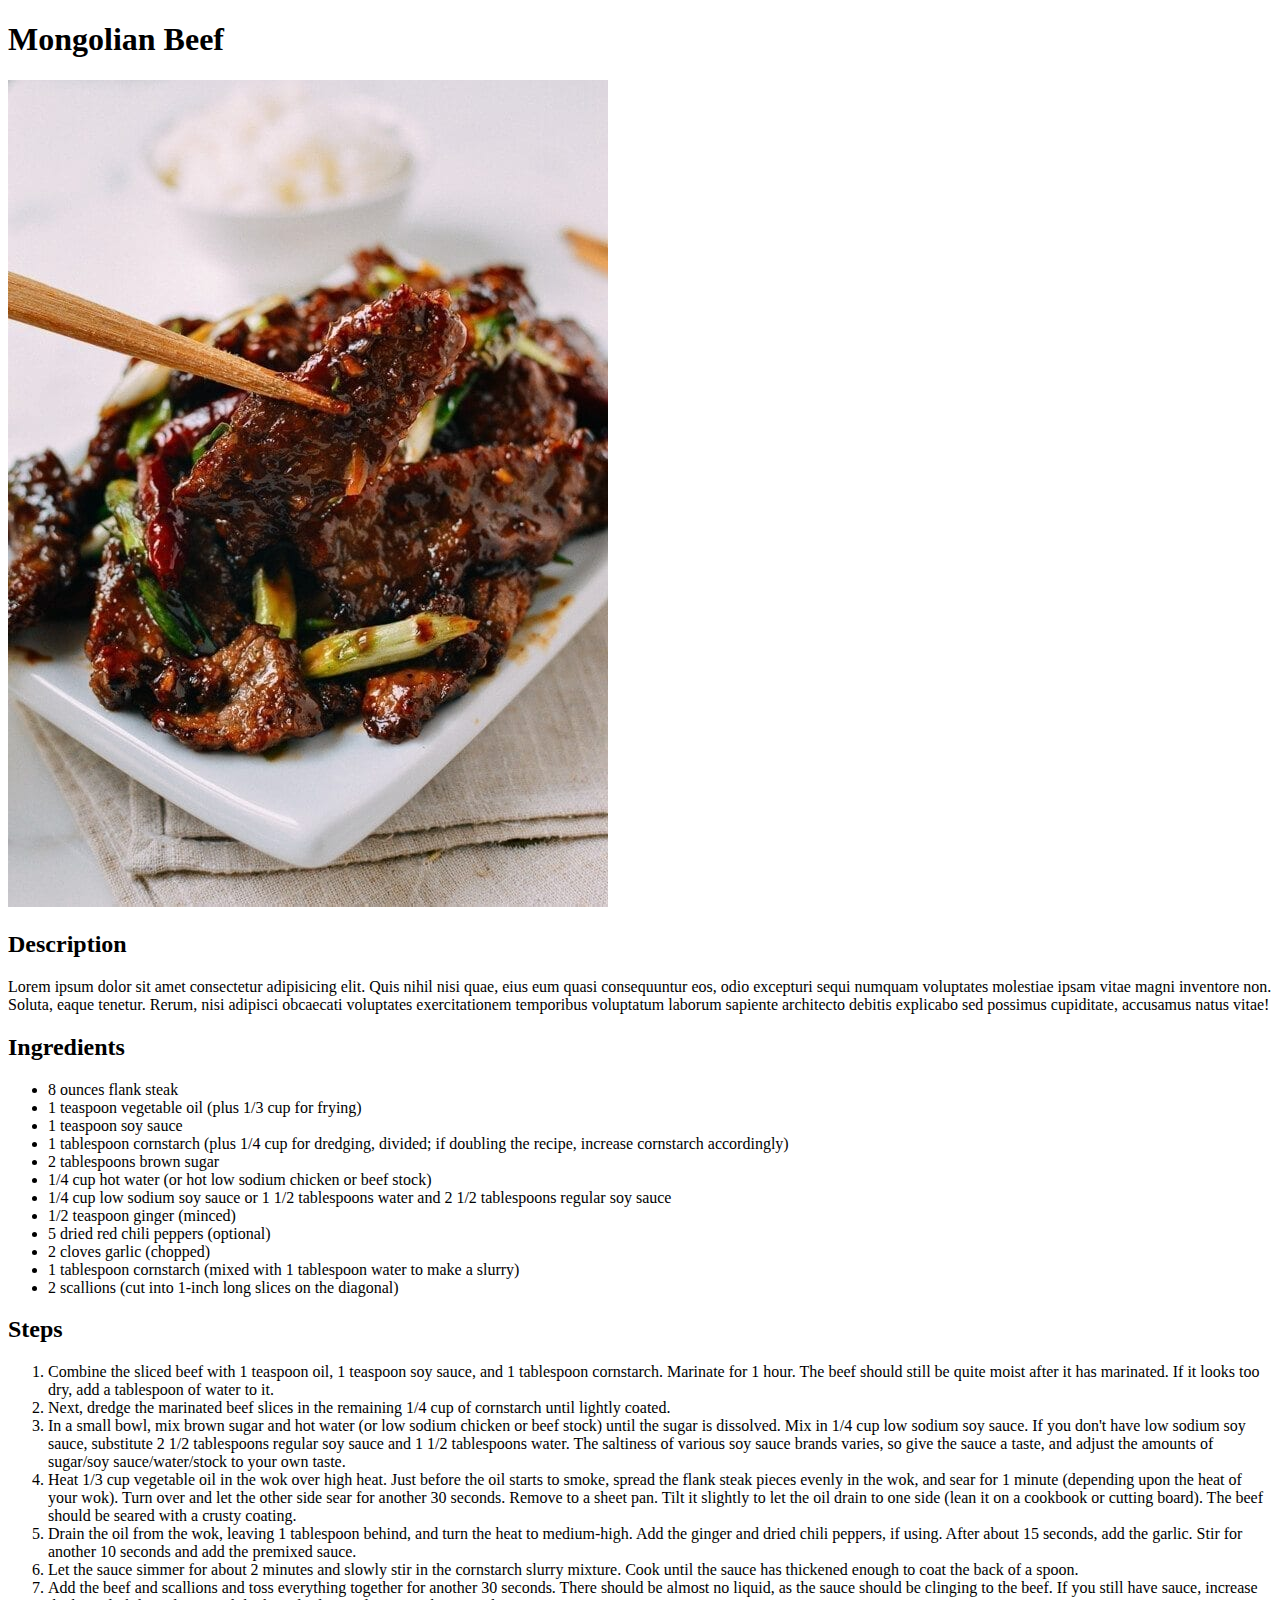
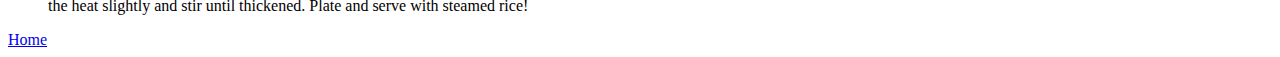
==== recipes/beef.html @ 51ca5faa "Add 2 more recipes and link pages" ====
<!DOCTYPE html>
<html lang="en">
  <head>
    <meta charset="UTF-8" />
    <meta http-equiv="X-UA-Compatible" content="IE=edge" />
    <meta name="viewport" content="width=device-width, initial-scale=1.0" />
    <title>Mongolian Beef</title>
  </head>
  <body>
    <h1>Mongolian Beef</h1>
    <img src="../images/beef.jpg" alt="A delicious dish of Mongolian Beef" />
    <h2>Description</h2>
    <p>
      Lorem ipsum dolor sit amet consectetur adipisicing elit. Quis nihil nisi
      quae, eius eum quasi consequuntur eos, odio excepturi sequi numquam
      voluptates molestiae ipsam vitae magni inventore non. Soluta, eaque
      tenetur. Rerum, nisi adipisci obcaecati voluptates exercitationem
      temporibus voluptatum laborum sapiente architecto debitis explicabo sed
      possimus cupiditate, accusamus natus vitae!
    </p>
    <h2>Ingredients</h2>
    <ul>
      <li>8 ounces flank steak</li>
      <li>1 teaspoon vegetable oil (plus 1/3 cup for frying)</li>
      <li>1 teaspoon soy sauce</li>
      <li>
        1 tablespoon cornstarch (plus 1/4 cup for dredging, divided; if doubling
        the recipe, increase cornstarch accordingly)
      </li>
      <li>2 tablespoons brown sugar</li>
      <li>1/4 cup hot water (or hot low sodium chicken or beef stock)</li>
      <li>
        1/4 cup low sodium soy sauce or 1 1/2 tablespoons water and 2 1/2
        tablespoons regular soy sauce
      </li>
      <li>1/2 teaspoon ginger (minced)</li>
      <li>5 dried red chili peppers (optional)</li>
      <li>2 cloves garlic (chopped)</li>
      <li>
        1 tablespoon cornstarch (mixed with 1 tablespoon water to make a slurry)
      </li>
      <li>2 scallions (cut into 1-inch long slices on the diagonal)</li>
    </ul>
    <h2>Steps</h2>
    <ol>
      <li>
        Combine the sliced beef with 1 teaspoon oil, 1 teaspoon soy sauce, and 1
        tablespoon cornstarch. Marinate for 1 hour. The beef should still be
        quite moist after it has marinated. If it looks too dry, add a
        tablespoon of water to it.
      </li>
      <li>
        Next, dredge the marinated beef slices in the remaining 1/4 cup of
        cornstarch until lightly coated.
      </li>
      <li>
        In a small bowl, mix brown sugar and hot water (or low sodium chicken or
        beef stock) until the sugar is dissolved. Mix in 1/4 cup low sodium soy
        sauce. If you don't have low sodium soy sauce, substitute 2 1/2
        tablespoons regular soy sauce and 1 1/2 tablespoons water. The saltiness
        of various soy sauce brands varies, so give the sauce a taste, and
        adjust the amounts of sugar/soy sauce/water/stock to your own taste.
      </li>
      <li>
        Heat 1/3 cup vegetable oil in the wok over high heat. Just before the
        oil starts to smoke, spread the flank steak pieces evenly in the wok,
        and sear for 1 minute (depending upon the heat of your wok). Turn over
        and let the other side sear for another 30 seconds. Remove to a sheet
        pan. Tilt it slightly to let the oil drain to one side (lean it on a
        cookbook or cutting board). The beef should be seared with a crusty
        coating.
      </li>
      <li>
        Drain the oil from the wok, leaving 1 tablespoon behind, and turn the
        heat to medium-high. Add the ginger and dried chili peppers, if using.
        After about 15 seconds, add the garlic. Stir for another 10 seconds and
        add the premixed sauce.
      </li>
      <li>
        Let the sauce simmer for about 2 minutes and slowly stir in the
        cornstarch slurry mixture. Cook until the sauce has thickened enough to
        coat the back of a spoon.
      </li>
      <li>
        Add the beef and scallions and toss everything together for another 30
        seconds. There should be almost no liquid, as the sauce should be
        clinging to the beef. If you still have sauce, increase the heat
        slightly and stir until thickened. Plate and serve with steamed rice!
      </li>
    </ol>
    <a href="../index.html">Home</a>
  </body>
</html>
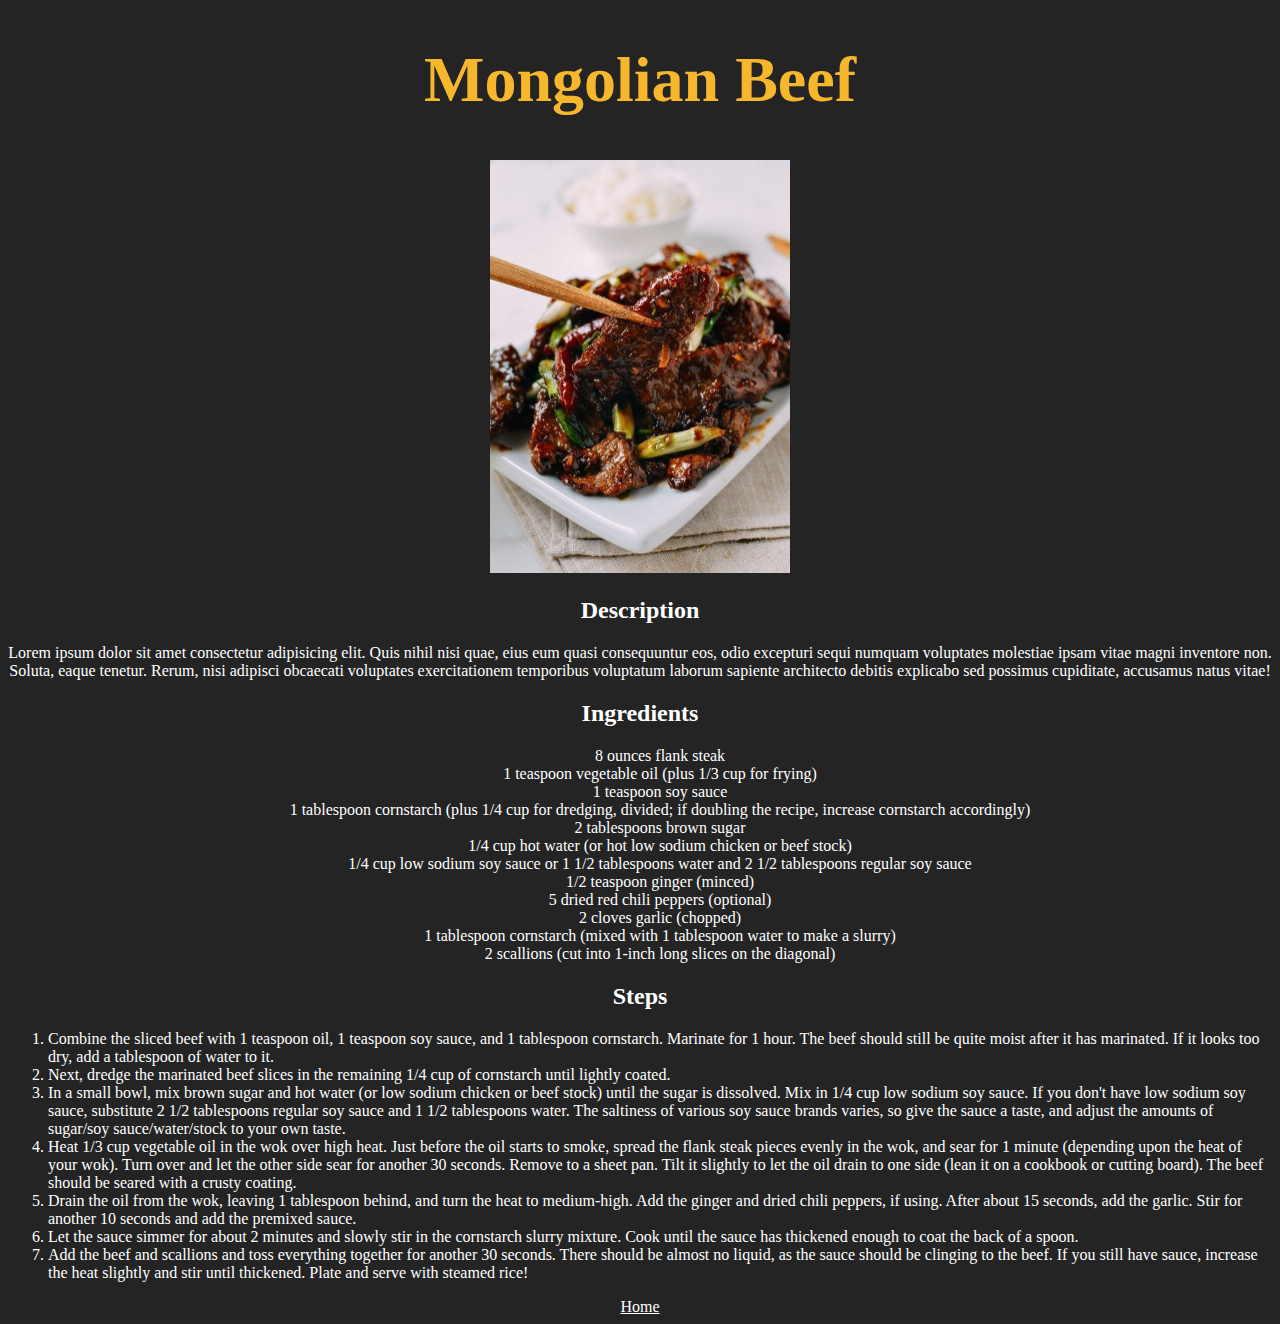
==== commit 3928274d: "Add experimental CSS" ====
--- a/recipes/beef.html
+++ b/recipes/beef.html
@@ -5,6 +5,7 @@
     <meta http-equiv="X-UA-Compatible" content="IE=edge" />
     <meta name="viewport" content="width=device-width, initial-scale=1.0" />
     <title>Mongolian Beef</title>
+    <link rel="stylesheet" href="../style.css">
   </head>
   <body>
     <h1>Mongolian Beef</h1>
--- a/style.css
+++ b/style.css
@@ -0,0 +1,23 @@
+* {
+    background-color: rgb(36, 36, 36);
+    color: white;
+    text-align: center;
+}
+
+h1 {
+    color: rgb(247, 183, 45);
+    font-size: 4rem;
+}
+
+ul li {
+    list-style: none;
+}
+
+ol li {
+    text-align: left;
+}
+
+img {
+    max-width: 300px;
+    height: auto;
+}